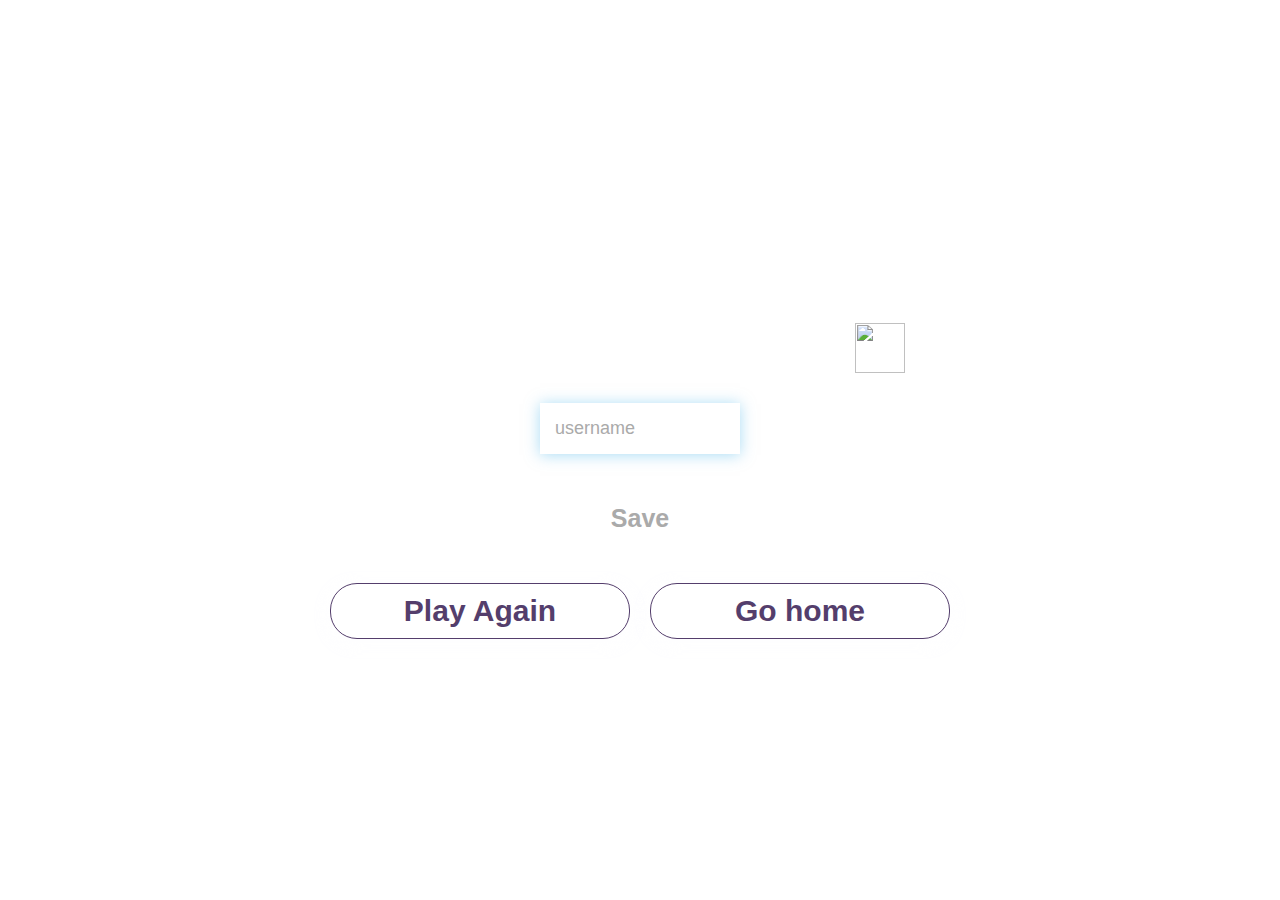
==== src/end.html @ 47ce06f0 "Add files via upload" ====
<!DOCTYPE html>
<html lang="en">

<head>
    <meta charset="UTF-8">
    <meta http-equiv="X-UA-Compatible" content="IE=edge">
    <meta name="viewport" content="width=device-width, initial-scale=1.0">
    <title>Score Board</title>
    <link rel="stylesheet" href="style.css">
</head>

<body>
    <div class="container">
        <div id="end" class="flex-center flex-column">
            <h3>Your Final Score:</h3>
            <h1 id="finalScore"></h1>
            <div class="flex-row">
                <h3 id="reviewtext"></h3>
                <img id="reviewimg">
            </div>
            <form>
                <input type="text" name="username" id="username" placeholder="username" />
                <button type="submit" class="btn" id="saveScoreBtn" onclick="saveHighScore(event)"
                    disabled>Save</button>
            </form>
            <div class="flex-row">
                <a class="btn" href="/src/game.html">Play Again</a>
                <a class="btn" href="/src/homePage.html">Go home</a>
            </div>
        </div>
    </div>
    <script src="/src/end.js"></script>
</body>

</html>
---- src/style.css ----
:root {
    background-image: url("/images/background.jpg");
    background-position: center;
    background-size: 2200px;
    background-repeat: no-repeat;
    font-size: 62.5%;
}

* {
    box-sizing: border-box;
    font-family: Alef, Arial, Helvetica, sans-serif;
    margin: 0;
    padding: 0;
    color: white;
}


h1 {
    font-size: 8rem;
    color: #ffffff;
    margin-bottom: 8rem;
}

h1#finalScore {
    margin-bottom: 3rem;
}

h1>span {
    font-size: 2.4rem;
    font-weight: 500;
}

h2 {
    font-size: 3.9rem;
    margin-bottom: 6rem;
    font-weight: 700;
}

h3 {
    color: #ffffff;
    font-size: 2.8rem;
    font-weight: 500;
    margin-bottom: 1rem;
}

h4 {
    color: #ffffff;
    font-size: 2rem;
    font-weight: 300;
    margin-bottom: 1rem;

}

img {
    width: 7rem;
    height: 5rem;
    margin-left: 1rem;
}

/*UTILITIES*/

.container {
    width: 100vw;
    height: 100vh;
    display: flex;
    justify-content: center;
    align-items: center;
    max-width: 80rem;
    margin: 0 auto;
}

.container>* {
    width: 100%;
}

.flex-column {
    display: flex;
    flex-direction: column;
}

.flex-row {
    display: flex;
    flex-direction: row;
}

.flex-center {
    justify-content: center;
    align-items: center;
}

.justify-center {
    justify-content: center;
}

.text-center {
    text-align: center;
}

.hidden {
    display: none;
}

/* BUTTONS */

.btn {
    font-size: 3rem;
    font-weight: bold;
    padding: 1rem 0;
    width: 30rem;
    text-align: center;
    border: 0.1rem solid #543e6c;
    border-radius: 2.7rem;
    margin: 1rem;
    text-decoration: none;
    color: #543e6c;
    background-color: white;
    box-shadow: 0 0.4rem 1.4rem 0 rgba(254, 254, 255, 0.5);
}

.btn:hover {
    background-color: #9f5a95;
    color: white;
    cursor: pointer;
}

.btn[disabled] {
    color: #aaa;
    box-shadow: none;
    border: none;
}

.btn[disabled]:hover {
    cursor: not-allowed;
    background-color: white;
}


.difficulty {
    display: flex;
    margin-bottom: 3rem;
    overflow: hidden;
}

.difficulty input {
    position: absolute !important;
    clip: rect(0, 0, 0, 0);
    height: 0.3rem;
    width: 0.3rem;
    border: 0;
    overflow: hidden;
}

.difficulty label {
    background-color: #e4e4e4;
    color: rgba(0, 0, 0, 0.6);
    font-size: 2rem;
    line-height: 2.8rem;
    text-align: center;
    padding: 1rem 1.8rem;
    border: 1px solid rgba(0, 0, 0, 0.2);
    box-shadow: inset 0rem 0.1rem 0.3rem rgba(0, 0, 0, 0.3), 0rem 0.3rem rgba(255, 255, 255, 0.1);
    transition: all 0.1s ease-in-out;
}

.difficulty label:hover {
    cursor: pointer;
}

.difficulty input:checked+label {
    background-color: #6f5c84;
    box-shadow: none;
}

.difficulty label:first-of-type {
    border-radius: 0.8rem 0rem 0rem 0.8rem;
}

.difficulty label:last-of-type {
    border-radius: 0 0.8rem 0.8rem 0;
}

#difficultytext {
    margin-bottom: 8rem;
}

#saveScoreBtn {
    margin-bottom: 3rem;
    font-size: 2.5rem;
    padding: 1rem 0;
    width: 20rem;
}

#reviewtext {
    padding-top: 0.8rem;
    margin-bottom: 4rem;
}



/*FORM*/

form {
    width: 100%;
    display: flex;
    flex-direction: column;
    align-items: center;
}

input {
    margin-bottom: 3rem;
    width: 20rem;
    padding: 1.5rem;
    font-size: 1.8rem;
    border: none;
    box-shadow: 0 0.1rem 1.4rem 0 rgba(86, 185, 235, 0.5);
    color: #333;
}

input::placeholder {
    color: #aaa;
}
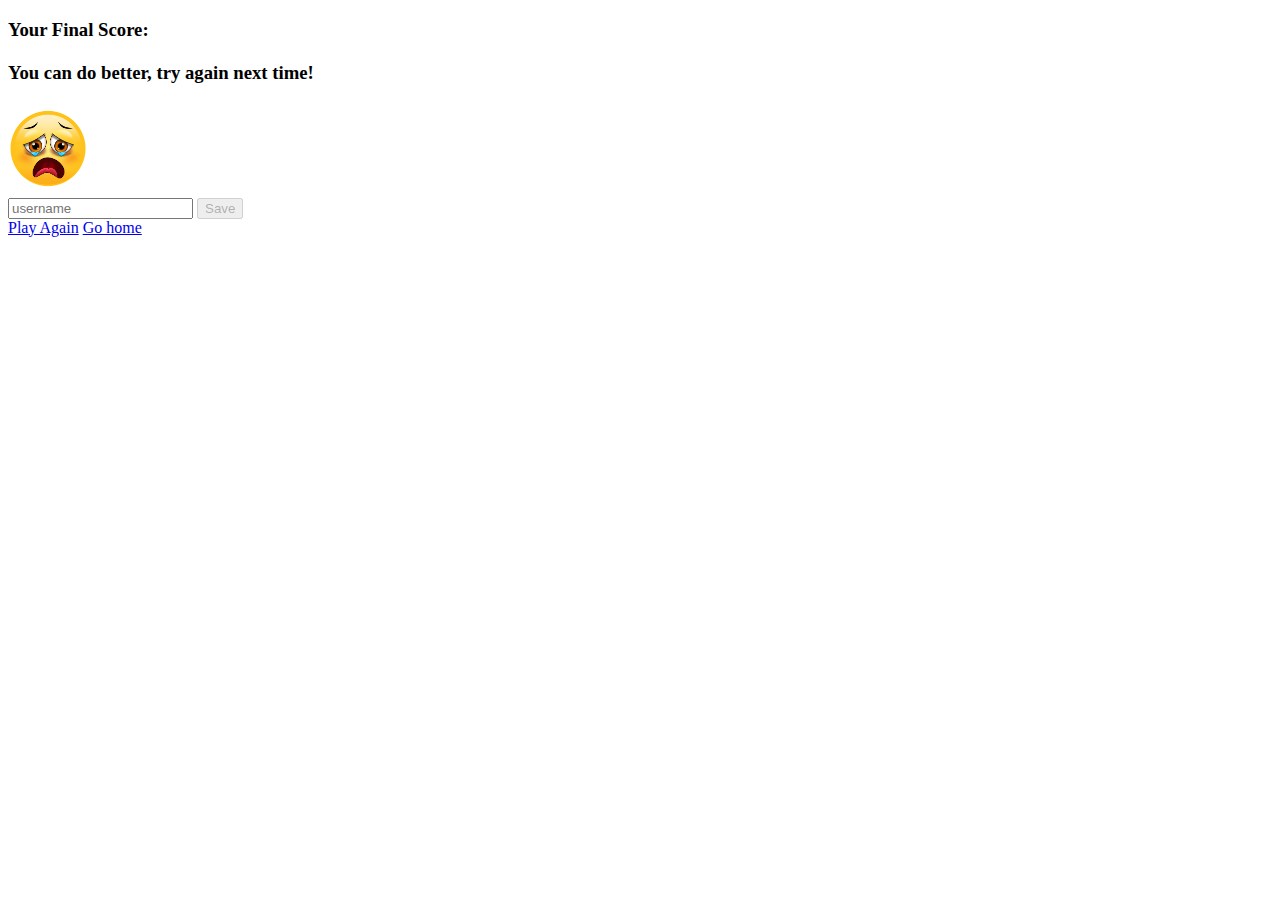
==== commit ded24087: "Add files via upload" ====
--- a/src/end.html
+++ b/src/end.html
@@ -6,7 +6,7 @@
     <meta http-equiv="X-UA-Compatible" content="IE=edge">
     <meta name="viewport" content="width=device-width, initial-scale=1.0">
     <title>Score Board</title>
-    <link rel="stylesheet" href="style.css">
+    <link rel="stylesheet" href="/style.css">
 </head>
 
 <body>
@@ -25,7 +25,7 @@
             </form>
             <div class="flex-row">
                 <a class="btn" href="/src/game.html">Play Again</a>
-                <a class="btn" href="/src/homePage.html">Go home</a>
+                <a class="btn" href="/src/index.html">Go home</a>
             </div>
         </div>
     </div>
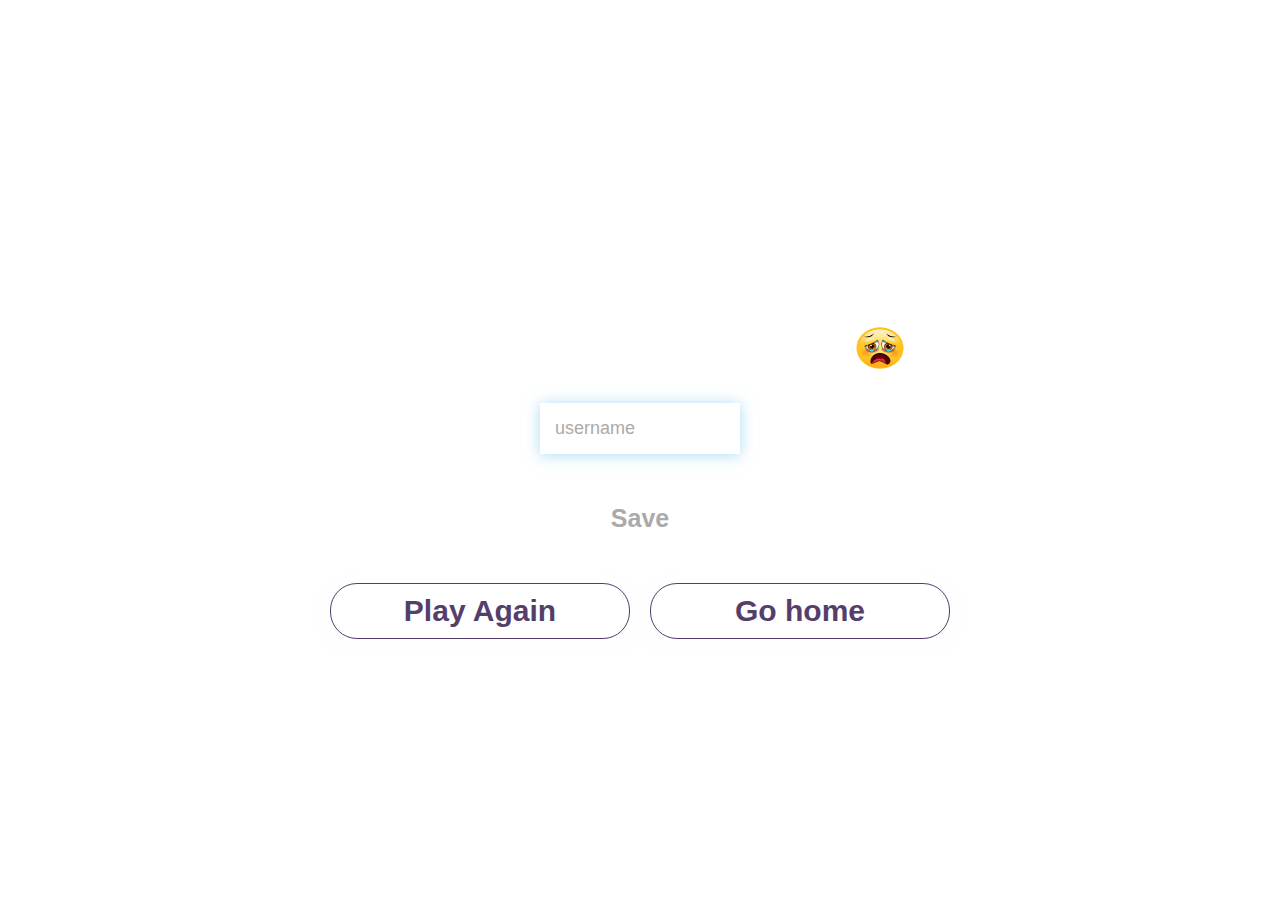
==== commit b44362e3: "Update end.html" ====
--- a/src/end.html
+++ b/src/end.html
@@ -6,7 +6,7 @@
     <meta http-equiv="X-UA-Compatible" content="IE=edge">
     <meta name="viewport" content="width=device-width, initial-scale=1.0">
     <title>Score Board</title>
-    <link rel="stylesheet" href="/style.css">
+    <link rel="stylesheet" href="style.css">
 </head>
 
 <body>
@@ -32,4 +32,4 @@
     <script src="/src/end.js"></script>
 </body>
 
-</html>+</html>
--- a/src/style.css
+++ b/src/style.css
@@ -0,0 +1,221 @@
+:root {
+    background-image: url("/images/background.jpg");
+    background-position: center;
+    background-size: 2200px;
+    background-repeat: no-repeat;
+    font-size: 62.5%;
+}
+
+* {
+    box-sizing: border-box;
+    font-family: Alef, Arial, Helvetica, sans-serif;
+    margin: 0;
+    padding: 0;
+    color: white;
+}
+
+
+h1 {
+    font-size: 8rem;
+    color: #ffffff;
+    margin-bottom: 8rem;
+}
+
+h1#finalScore {
+    margin-bottom: 3rem;
+}
+
+h1>span {
+    font-size: 2.4rem;
+    font-weight: 500;
+}
+
+h2 {
+    font-size: 3.9rem;
+    margin-bottom: 6rem;
+    font-weight: 700;
+}
+
+h3 {
+    color: #ffffff;
+    font-size: 2.8rem;
+    font-weight: 500;
+    margin-bottom: 1rem;
+}
+
+h4 {
+    color: #ffffff;
+    font-size: 2rem;
+    font-weight: 300;
+    margin-bottom: 1rem;
+
+}
+
+img {
+    width: 7rem;
+    height: 5rem;
+    margin-left: 1rem;
+}
+
+/*UTILITIES*/
+
+.container {
+    width: 100vw;
+    height: 100vh;
+    display: flex;
+    justify-content: center;
+    align-items: center;
+    max-width: 80rem;
+    margin: 0 auto;
+}
+
+.container>* {
+    width: 100%;
+}
+
+.flex-column {
+    display: flex;
+    flex-direction: column;
+}
+
+.flex-row {
+    display: flex;
+    flex-direction: row;
+}
+
+.flex-center {
+    justify-content: center;
+    align-items: center;
+}
+
+.justify-center {
+    justify-content: center;
+}
+
+.text-center {
+    text-align: center;
+}
+
+.hidden {
+    display: none;
+}
+
+/* BUTTONS */
+
+.btn {
+    font-size: 3rem;
+    font-weight: bold;
+    padding: 1rem 0;
+    width: 30rem;
+    text-align: center;
+    border: 0.1rem solid #543e6c;
+    border-radius: 2.7rem;
+    margin: 1rem;
+    text-decoration: none;
+    color: #543e6c;
+    background-color: white;
+    box-shadow: 0 0.4rem 1.4rem 0 rgba(254, 254, 255, 0.5);
+}
+
+.btn:hover {
+    background-color: #9f5a95;
+    color: white;
+    cursor: pointer;
+}
+
+.btn[disabled] {
+    color: #aaa;
+    box-shadow: none;
+    border: none;
+}
+
+.btn[disabled]:hover {
+    cursor: not-allowed;
+    background-color: white;
+}
+
+
+.difficulty {
+    display: flex;
+    margin-bottom: 3rem;
+    overflow: hidden;
+}
+
+.difficulty input {
+    position: absolute !important;
+    clip: rect(0, 0, 0, 0);
+    height: 0.3rem;
+    width: 0.3rem;
+    border: 0;
+    overflow: hidden;
+}
+
+.difficulty label {
+    background-color: #e4e4e4;
+    color: rgba(0, 0, 0, 0.6);
+    font-size: 2rem;
+    line-height: 2.8rem;
+    text-align: center;
+    padding: 1rem 1.8rem;
+    border: 1px solid rgba(0, 0, 0, 0.2);
+    box-shadow: inset 0rem 0.1rem 0.3rem rgba(0, 0, 0, 0.3), 0rem 0.3rem rgba(255, 255, 255, 0.1);
+    transition: all 0.1s ease-in-out;
+}
+
+.difficulty label:hover {
+    cursor: pointer;
+}
+
+.difficulty input:checked+label {
+    background-color: #6f5c84;
+    box-shadow: none;
+}
+
+.difficulty label:first-of-type {
+    border-radius: 0.8rem 0rem 0rem 0.8rem;
+}
+
+.difficulty label:last-of-type {
+    border-radius: 0 0.8rem 0.8rem 0;
+}
+
+#difficultytext {
+    margin-bottom: 8rem;
+}
+
+#saveScoreBtn {
+    margin-bottom: 3rem;
+    font-size: 2.5rem;
+    padding: 1rem 0;
+    width: 20rem;
+}
+
+#reviewtext {
+    padding-top: 0.8rem;
+    margin-bottom: 4rem;
+}
+
+
+
+/*FORM*/
+
+form {
+    width: 100%;
+    display: flex;
+    flex-direction: column;
+    align-items: center;
+}
+
+input {
+    margin-bottom: 3rem;
+    width: 20rem;
+    padding: 1.5rem;
+    font-size: 1.8rem;
+    border: none;
+    box-shadow: 0 0.1rem 1.4rem 0 rgba(86, 185, 235, 0.5);
+    color: #333;
+}
+
+input::placeholder {
+    color: #aaa;
+}